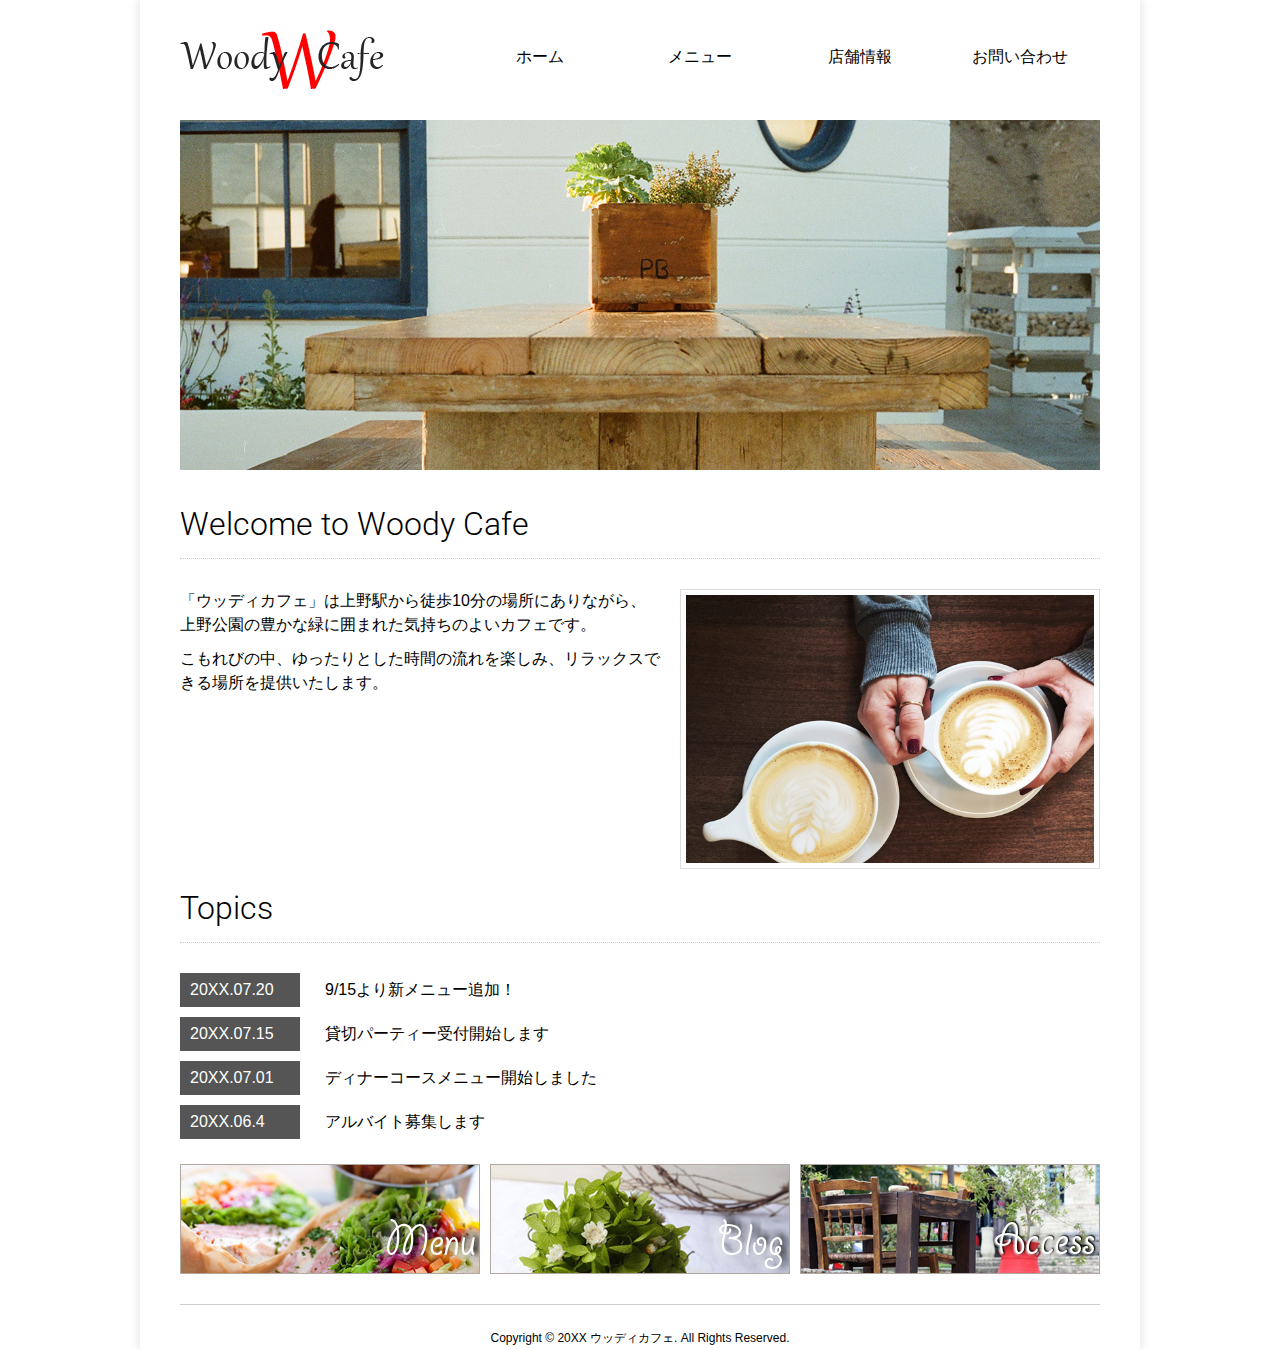
==== woodycafe/index.html @ 1b3ad713 "first commit" ====
<!DOCTYPE html>
<html lang="ja">
	<head>
		<meta charset="UTF-8">
		<meta name="viewport" content="width=device-width, initial-scale=1">
		<meta name="description" content="2015年上野公園のそばにオープンした緑に囲まれた自然派カフェ。スタイリッシュなカフェでほっと一息お寛ぎください。">
		<meta name="keywords" content="ウッディカフェ,Woody Cafe,東京,上野,喫茶店">
		<title>ウッディカフェ</title>
		<link rel="stylesheet" href="css/sanitize.css">
		<link rel="stylesheet" href="css/style.css">
	</head>
	<body>
		<div class="wrapper">
			<header class="gl-header">
				<h1><a href="index.html">Woody Cafe</a></h1>
				<nav class="gl-nav">
					<ul>
						<li><a href="index.html">ホーム</a></li>
						<li><a href="menu.html">メニュー</a></li>
						<li><a href="info.html">店舗情報</a></li>
						<li><a href="contact.html">お問い合わせ</a></li>
					</ul>
				</nav>
			</header>
			<div class="main-img">
				<img src="images/topimage01.jpg" alt="">
			</div>
			<main class="gl-main">
				<section class="message">
					<h2>Welcome to Woody Cafe</h2>
					<p><img src="images/top01.jpg" width="420" height="280" alt="テーブルの上のカフェラテ"></p>
					<p>「ウッディカフェ」は上野駅から徒歩10分の場所にありながら、上野公園の豊かな緑に囲まれた気持ちのよいカフェです。</p>
					<p>こもれびの中、ゆったりとした時間の流れを楽しみ、リラックスできる場所を提供いたします。</p>
				</section>
				<section class="topics">
					<h2>Topics</h2>
					<dl>
						<dt>20XX.07.20</dt>
						<dd>9/15より新メニュー追加！</dd>
						<dt>20XX.07.15</dt>
						<dd>貸切パーティー受付開始します</dd>
						<dt>20XX.07.01</dt>
						<dd>ディナーコースメニュー開始しました</dd>
						<dt>20XX.06.4</dt>
						<dd>アルバイト募集します</dd>
					</dl>
				</section>
			</main>
			<aside class="top-aside">
				<ul>
					<li><a href="menu.html"><img src="images/banner01.jpg" width="300" height="110" alt="メニューバナー"></a></li>
					<li><a href="#"><img src="images/banner02.jpg" width="300" height="110" alt="ブログバナー"></a></li>
					<li><a href="info.html"><img src="images/banner03.jpg" width="300" height="110" alt="アクセスバナー"></a></li>
				</ul>
			</aside>
			<footer class="gl-footer">
				<p><small>Copyright &copy; 20XX ウッディカフェ. All Rights Reserved.</small></p>
			</footer>
		</div>
	</body>
</html>
---- woodycafe/css/sanitize.css ----
/*! sanitize.css v3.0.0 | CC0 1.0 Public Domain | github.com/10up/sanitize.css */

/*
 * Normalization
 */

audio:not([controls]) {
	display: none; /* Chrome 44-, iOS 8+, Safari 9+ */
}

button {
	overflow: visible; /* Internet Explorer 11- */
	-webkit-appearance: button; /* iOS 8+ */
}

details {
	display: block; /* Edge 12+, Firefox 40+, Internet Explorer 11-, Windows Phone 8.1+ */
}

html {
	-ms-overflow-style: -ms-autohiding-scrollbar; /* Edge 12+, Internet Explorer 11- */
	overflow-y: scroll; /* All browsers without overlaying scrollbars */
	-webkit-text-size-adjust: 100%; /* iOS 8+ */
}

input {
	-webkit-border-radius: 0 /* iOS 8+ */
}

input[type="button"], input[type="reset"], input[type="submit"] {
	-webkit-appearance: button;/* iOS 8+ */
}

input[type="number"] {
	width: auto;/* Firefox 36+ */
}

input[type="search"] {
	-webkit-appearance: textfield;/* Chrome 45+, Safari 9+ */
}

input[type="search"]::-webkit-search-cancel-button, input[type="search"]::-webkit-search-decoration {
	-webkit-appearance: none;/* Chrome 45+, Safari 9+ */
}

main {
	display: block; /* Android 4.3-, Internet Explorer 11-, Windows Phone 8.1+ */
}

pre {
	overflow: auto; /* Internet Explorer 11- */
}

progress {
	display: inline-block; /* Internet Explorer 11-, Windows Phone 8.1+ */
}

small {
	font-size: 75%; /* All browsers */
}

summary {
	display: block; /* Firefox 40+, Internet Explorer 11-, Windows Phone 8.1+ */
}

svg:not(:root) {
	overflow: hidden; /* Internet Explorer 11- */
}

template {
	display: none; /* Android 4.3-, Internet Explorer 11-, iOS 7-, Safari 7-, Windows Phone 8.1+ */
}

textarea {
	overflow: auto; /* Edge 12+, Internet Explorer 11- */
}

[hidden] {
	display: none; /* Internet Explorer 10- */
}

/*
 * Universal inheritance
 */

*,
:before,
:after {
	box-sizing: inherit;
}

* {
	font-size: inherit;
	line-height: inherit;
}

:before,
:after {
	text-decoration: inherit;
	vertical-align: inherit;
}



/*
 * Opinionated defaults
 */

/* specify the border style and width of all elements */

*,
:before,
:after {
	border-style: solid;
	border-width: 0;
}

/* specify the core styles of all elements */

* {
	background-repeat: no-repeat;
	margin: 0;
	padding: 0;
}

/* specify the root styles of the document */

:root {
	background-color: #ffffff;
	box-sizing: border-box;
	color: #000000;
	cursor: default;
	font: 100%/1.5 sans-serif;
	text-rendering: optimizeLegibility;
}

/* specify the text decoration of anchors */

a {
	text-decoration: none;
}

/* specify the alignment of media elements */

audio,
canvas,
iframe,
img,
svg,
video {
	vertical-align: middle;
}

/* specify the background color of form elements */

button,
input,
select,
textarea {
	background-color: transparent;
}

/* specify the inherited color and font of form elements */

button,
input,
select,
textarea {
	color: inherit;
	font-family: inherit;
	font-style: inherit;
	font-weight: inherit;
}

/* specify the minimum height of form elements */

button,
[type="button"],
[type="date"],
[type="datetime"],
[type="datetime-local"],
[type="email"],
[type="month"],
[type="number"],
[type="password"],
[type="reset"],
[type="search"],
[type="submit"],
[type="tel"],
[type="text"],
[type="time"],
[type="url"],
[type="week"],
select,
textarea {
	min-height: 1.5em;
}

/* specify the font family of code elements */

code,
kbd,
pre,
samp {
	font-family: monospace, monospace;
}

/* specify the list style of nav lists */

nav ol,
nav ul {
	list-style: none;
}

/* specify the standard appearance of selects */

select {
	-moz-appearance: none;    /* Firefox 40+ */
	-webkit-appearance: none /* Chrome 45+ */
}

select::-ms-expand {
	display: none;/* Edge 12+, Internet Explorer 11- */
}

select::-ms-value {
	color: currentColor;/* Edge 12+, Internet Explorer 11- */
}

/* specify the border styling of tables */

table {
	border-collapse: collapse;
	border-spacing: 0;
}

/* specify the resizability of textareas */

textarea {
	resize: vertical;
}

/* specify the background color, font color, and drop shadow of text selections */

::-moz-selection {
	background-color: #b3d4fc; /* required when declaring ::selection */
	color: #4c2b03;
	text-shadow: none;
}

::selection {
	background-color: #b3d4fc; /* required when declaring ::selection */
	color: #4c2b03;
	text-shadow: none;
}

/* specify the progress cursor of updating elements */

[aria-busy="true"] {
	cursor: progress;
}

/* specify the pointer cursor of trigger elements */

[aria-controls] {
	cursor: pointer;
}

/* specify the unstyled cursor of disabled, not-editable, or otherwise inoperable elements */

[aria-disabled] {
	cursor: default;
}

/* specify the style of visually hidden yet accessible elements */

[hidden][aria-hidden="false"] {
	clip: rect(0 0 0 0);
	display: inherit;
	position: absolute
}

[hidden][aria-hidden="false"]:focus {
	clip: auto;
}

/*# sourceMappingURL=sanitize.css.map */
---- woodycafe/css/style.css ----
@charset "utf-8";
@import url("https://fonts.googleapis.com/css?family=Raleway");
@import url("https://fonts.googleapis.com/css?family=Roboto:300");

/*
------------------------------------------------------- */
/* base
------------------------------------------------------- */

body {
    font-family: '游ゴシック体', 'Yu Gothic', YuGothic, 'ヒラギノ角ゴシックPro', 'Hiragino Kaku Gothic Pro', メイリオ, Meiryo, Osaka, 'ＭＳＰゴシック', 'MS PGothic', sans-serif;
    line-height: 1.5;
}
.wrapper {
    width: 1000px;
    margin: 0 auto;
    padding: 0 40px;
    box-shadow: 0 0 10px #dddddd;
}
a {
    text-decoration: none;
}
h1 a {
    display: block;
    background: url("../images/logo.png") 0px 30px no-repeat;
    height: 90px;
    width: 260px;
    text-indent: -9999px;
    float: left;
    margin-right: 20px;
}
h2 {
     font-size: 32px;
    font-family: 'Roboto', sans-serif;
    font-weight: 300;
    padding-bottom: 10px;
    margin-bottom : 30px;
}
.menu h2, .shop h2, .contact h2 {
    height: 150px;
    font-size: 40px;
    color: #ffffff;
    padding-top: 80px;
    padding-left: 30px;
    text-shadow: 1px 1px 5px rgba(0,0,0,0.5);
}
.menu h2 {
    background: url("../images/titleimage01.jpg") 0 0 no-repeat;
}
.shop h2 {
    background: url("../images/titleimage02.jpg") 0 0 no-repeat;
}
.contact h2 {
    background: url("../images/titleimage03.jpg") 0 0 no-repeat;
}
.message h2, .topics h2 {
    border-bottom: 1px dotted #cccccc;
    padding: 0 0 10px 0;
}
h3 {
    font-size: 24px;
    font-family: 'Roboto', sans-serif;
    font-weight: 300;
}
p:not(:last-of-type){
    margin-bottom: 10px;
}
section {
    margin-bottom: 15px;
}
ul {
    list-style-type: none;
}
input, textarea {
    border: 1px solid #dddddd;
}
.gl-header {
    height: 90px;
    overflow: hidden;
    margin-bottom: 30px;
}
.gl-footer {
    text-align: center;
    border-top: 1px solid #cccccc;
    padding-top: 20px;
}

/*
------------------------------------------------------ */
/* nav
------------------------------------------------------- */
.gl-nav ul {
    padding-top: 35px;
    display: table;
    table-layout: fixed;
    width: 640px;
}
.gl-nav li {
    display: table-cell;
    text-align: center;
}
.gl-nav a {
    display: block;
    padding: 10px 0;
    width: 100%;
    color: #000000;
}
.gl-nav a:hover {
    color: #999999;
}

/*
------------------------------------------------------ */
/* top
------------------------------------------------------- */
.main-img {
    margin-bottom: 30px;
}
.message {
    overflow: hidden;
}
.message img {
    border: 1px solid #dddddd;
    padding: 5px;
    float: right;
    margin-left: 20px;
}
.topics dl {
    overflow: hidden;
}
.topics dt {
    float: left;
    width: 120px;
    background-color: #555555;
    color: #ffffff;
    padding: 5px 10px;
    margin-bottom: 10px;
}
.topics dd {
    margin-left: 140px;
    padding: 5px;
    margin-bottom: 10px;
}
.top-aside ul {
    overflow: hidden;
    margin-bottom: 30px;
}
.top-aside li {
    float: left;
    margin-right: 10px;
}
.top-aside li:last-child {
    margin-right: 0;
}
/*
------------------------------------------------------- */
/* menu
------------------------------------------------------- */
.menu .flex-container {
    display: flex;
}
.menu .flex-item01 {
    order: 1;
    flex-grow: 1;
}
.menu .flex-item02 {
    order: 0;
    flex-grow: 3;
}
.menu-box ul {
    display: flex;
    width: 600px;
    margin: 20px 0 30px 0;
    flex-flow: wrap;
    justify-content: space-between;
}
.menu-box:nth-of-type(5) ul {
    height: 400px;
    align-content: space-between;
}
.menu-box img {
    border: 1px solid #dddddd;
    padding: 5px;
    margin-bottom: 3px;
}
.caption {
    font-size: 12px;
}

/*
------------------------------------------------------- */
/* shop
------------------------------------------------------- */
.shop .flex-container {
    display: flex;
    justify-content: space-between;
}
.shop table {
    border-collapse: collapse;
    width: 440px;
}
.shop th, .shop td {
    padding: 10px;
}
.shop th {
    width: 25%;
    vertical-align: top;
    font-weight: normal;
    text-align: left;
    background-color: #555555;
    color: #ffffff;
    border-bottom: 1px solid #ffffff;
}
.shop tr:last-child th {
    border: none;
}

/*
------------------------------------------------------- */
/* contact
------------------------------------------------------- */
.contact .require {
    color: #ff0000;
}
.contact .item01, .contact .item02 {
    display: block;
    width: 300px;
    float: left;
    margin-bottom: 10px;
    text-align: right;
    line-height: 40px;
    margin-right: 10px;
}
.contact .item01:after {
    content: "";
    display: block;
    clear:both;
}
.contact input {
    border-radius: 3px;
    padding: 8px;
}
.contact input[type="text"], .contact input[type="email"], .contact input[type="tel"] {
    width: 300px;
}
.contact .item02wrapper {
    overflow: hidden;
}
.contact .item02wrapper label {
    line-height: 40px;
}
.contact p:nth-child(7) .item02, .contact p:nth-child(8) .item02, .contact p:nth-child(9) .item02 {
    line-height: 30px;
}
.contact .item02wrapper .sm {
    font-size: 10px;
}
.contact .item02wrapper select {
    width: 300px;
    border: 1px solid #ccc;
    padding: 8px;
    border-radius: 3px;
}
.contact input[type="submit"] {
    display: block;
    margin: 0 auto;
    width: 180px;
    height: 54px;
    text-align: center;
    /*line-height: 40px;*/
    border-radius: 3px;
    background-color: #aaaaaa;
    border: 2px solid #aaaaaa;
    color: #fff;
    transition: all .3s;
}
.contact input[type="submit"]:hover {
    background-color: #fff;
    color: #aaaaaa;
}

/*
------------------------------------------------------- */
/* スマートフォン
------------------------------------------------------- */
@media screen and (max-width: 479px){
    .wrapper {
        width: 100%;
        padding: 0;
    }
    .gl-main {
        padding: 0 10px;
    }
    h1 a{
        width: 100%;
        background-position: center center;
    }
    h2 {
        font-size: 26px;
    }
    .message h2, .topics h2 {
        border: none;
        margin-bottom: 0;
    }
    .gl-header {
        height: auto;
        margin-bottom: 10px;
    }

    /* nav */
    .gl-nav ul {
        padding-top: 0;
        table-layout: auto;
        width: 100%;
    }
    .gl-nav li {
        font-size: 14px;
        border-left:1px solid #eeeeee;
    }
    .nav li:first-child {
        border-left: none;
    }
    .nav a {
        padding: 5px 0;
    }

    /* home */
    .main-img img {
        width: 100%;
    }
    .message img {
        float: none;
        width: 100%;
        height: 100%;
        padding: 0;
        border: none;
        margin-left: 0;
        margin-bottom: 10px;
    }
    .topics dt {
        float: none;
        width: auto;
    }
    .topics dd {
        margin-left: 0;
        margin-bottom: 10px;
    }
    .top-aside li {
        float: none;
        margin-right: 0;
        margin-bottom: 15px;
        text-align: center;
    }
    .top-aside li:last-child {
        margin-bottom: 0;
    }
}
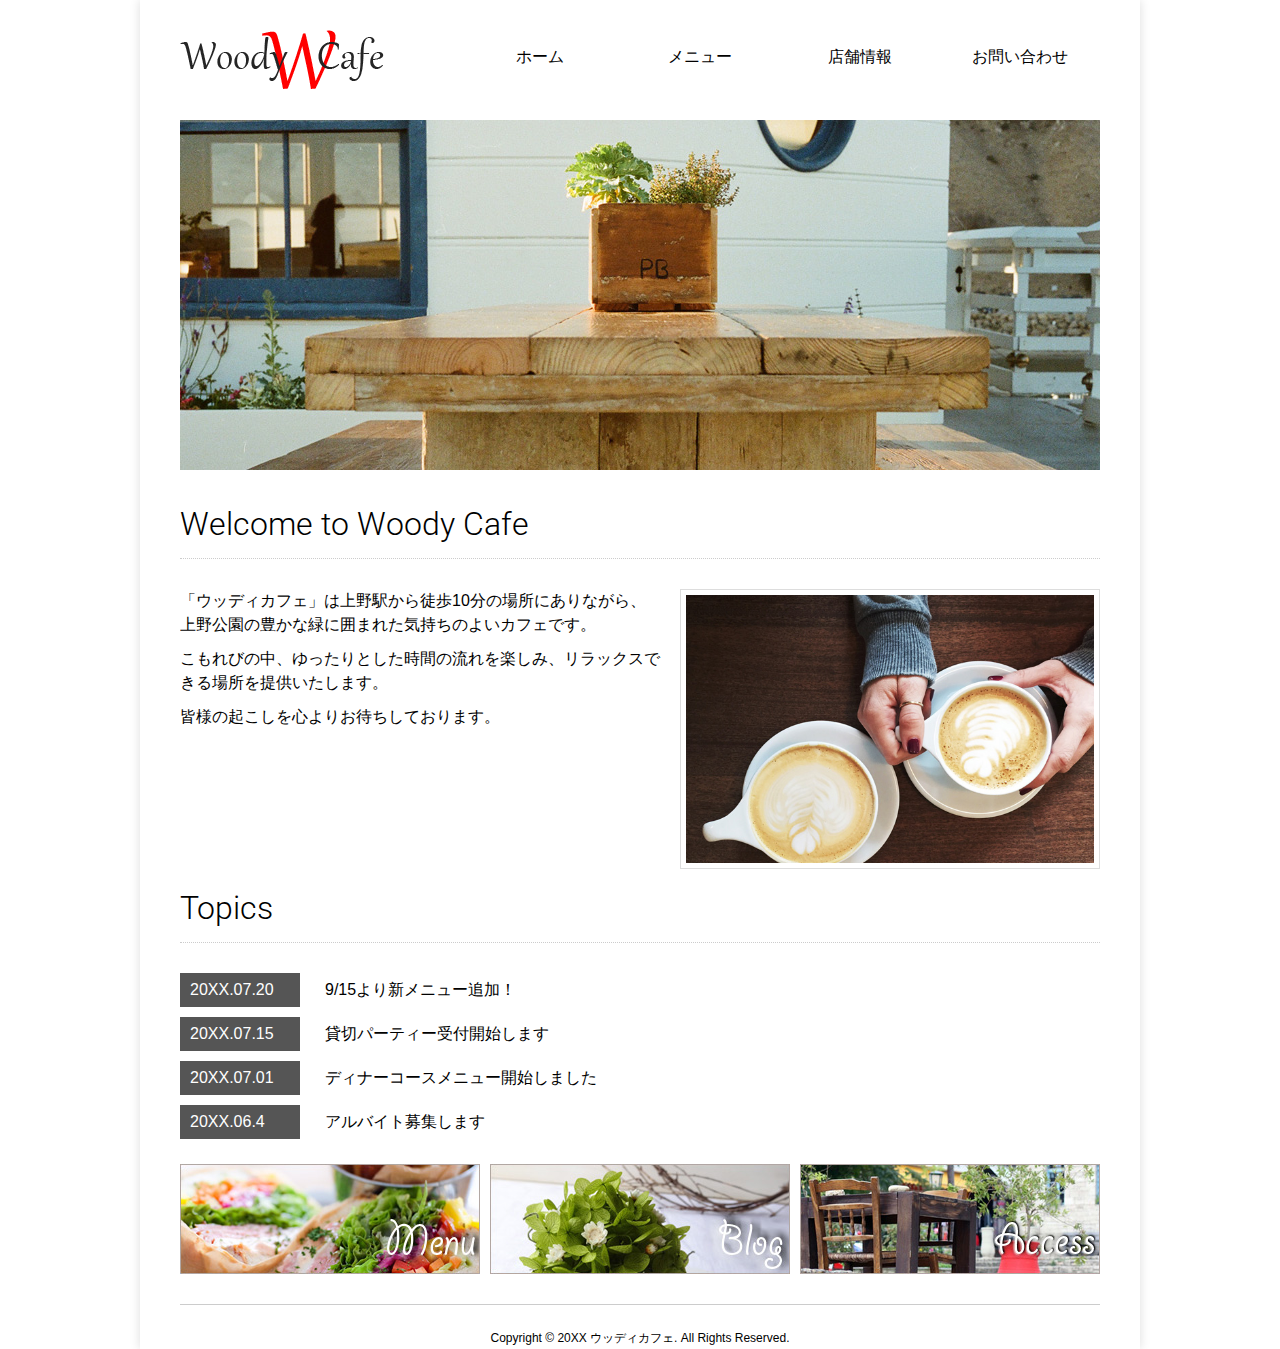
==== commit e2408cdd: "welcomeメッセージ追加" ====
--- a/woodycafe/index.html
+++ b/woodycafe/index.html
@@ -31,6 +31,7 @@
 					<p><img src="images/top01.jpg" width="420" height="280" alt="テーブルの上のカフェラテ"></p>
 					<p>「ウッディカフェ」は上野駅から徒歩10分の場所にありながら、上野公園の豊かな緑に囲まれた気持ちのよいカフェです。</p>
 					<p>こもれびの中、ゆったりとした時間の流れを楽しみ、リラックスできる場所を提供いたします。</p>
+					<p>皆様の起こしを心よりお待ちしております。</p>
 				</section>
 				<section class="topics">
 					<h2>Topics</h2>
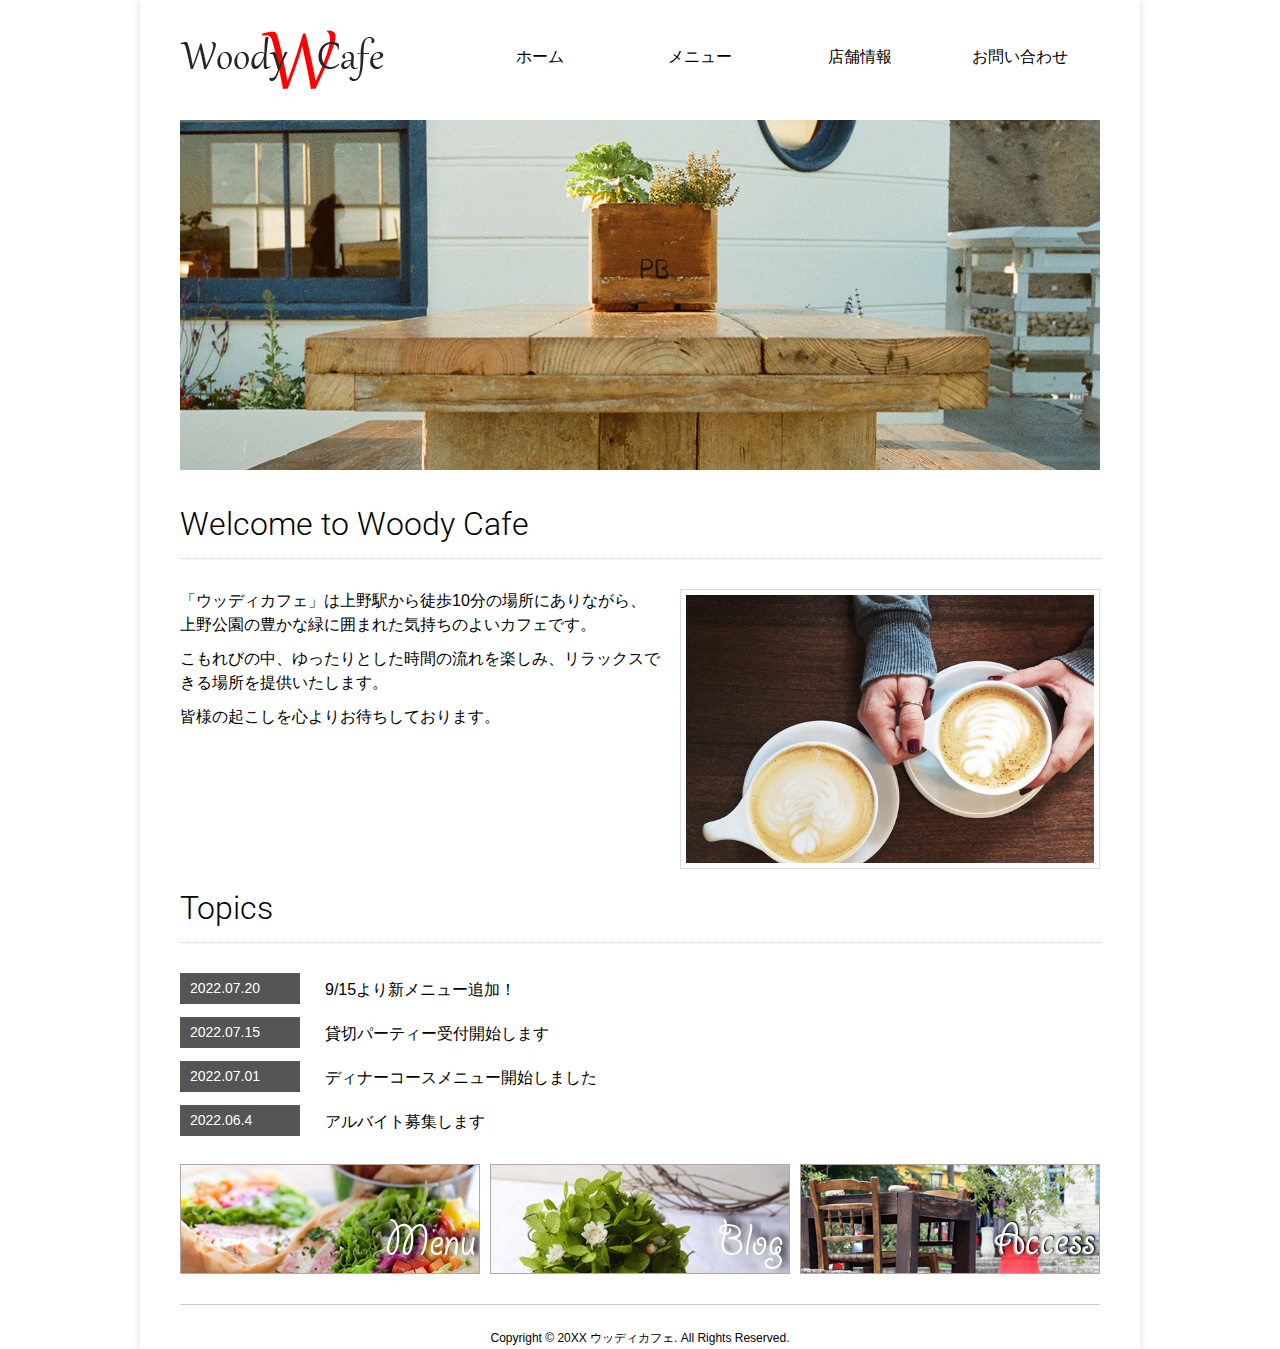
==== commit 56338559: "topics年度修正" ====
--- a/woodycafe/index.html
+++ b/woodycafe/index.html
@@ -36,13 +36,13 @@
 				<section class="topics">
 					<h2>Topics</h2>
 					<dl>
-						<dt>20XX.07.20</dt>
+						<dt>2022.07.20</dt>
 						<dd>9/15より新メニュー追加！</dd>
-						<dt>20XX.07.15</dt>
+						<dt>2022.07.15</dt>
 						<dd>貸切パーティー受付開始します</dd>
-						<dt>20XX.07.01</dt>
+						<dt>2022.07.01</dt>
 						<dd>ディナーコースメニュー開始しました</dd>
-						<dt>20XX.06.4</dt>
+						<dt>2022.06.4</dt>
 						<dd>アルバイト募集します</dd>
 					</dl>
 				</section>
--- a/woodycafe/css/style.css
+++ b/woodycafe/css/style.css
@@ -107,6 +107,7 @@
 }
 .gl-nav a:hover {
     color: #999999;
+    background-color: #eeeeee;
 }
 
 /*
@@ -135,6 +136,7 @@
     color: #ffffff;
     padding: 5px 10px;
     margin-bottom: 10px;
+    font-size: 14px;
 }
 .topics dd {
     margin-left: 140px;
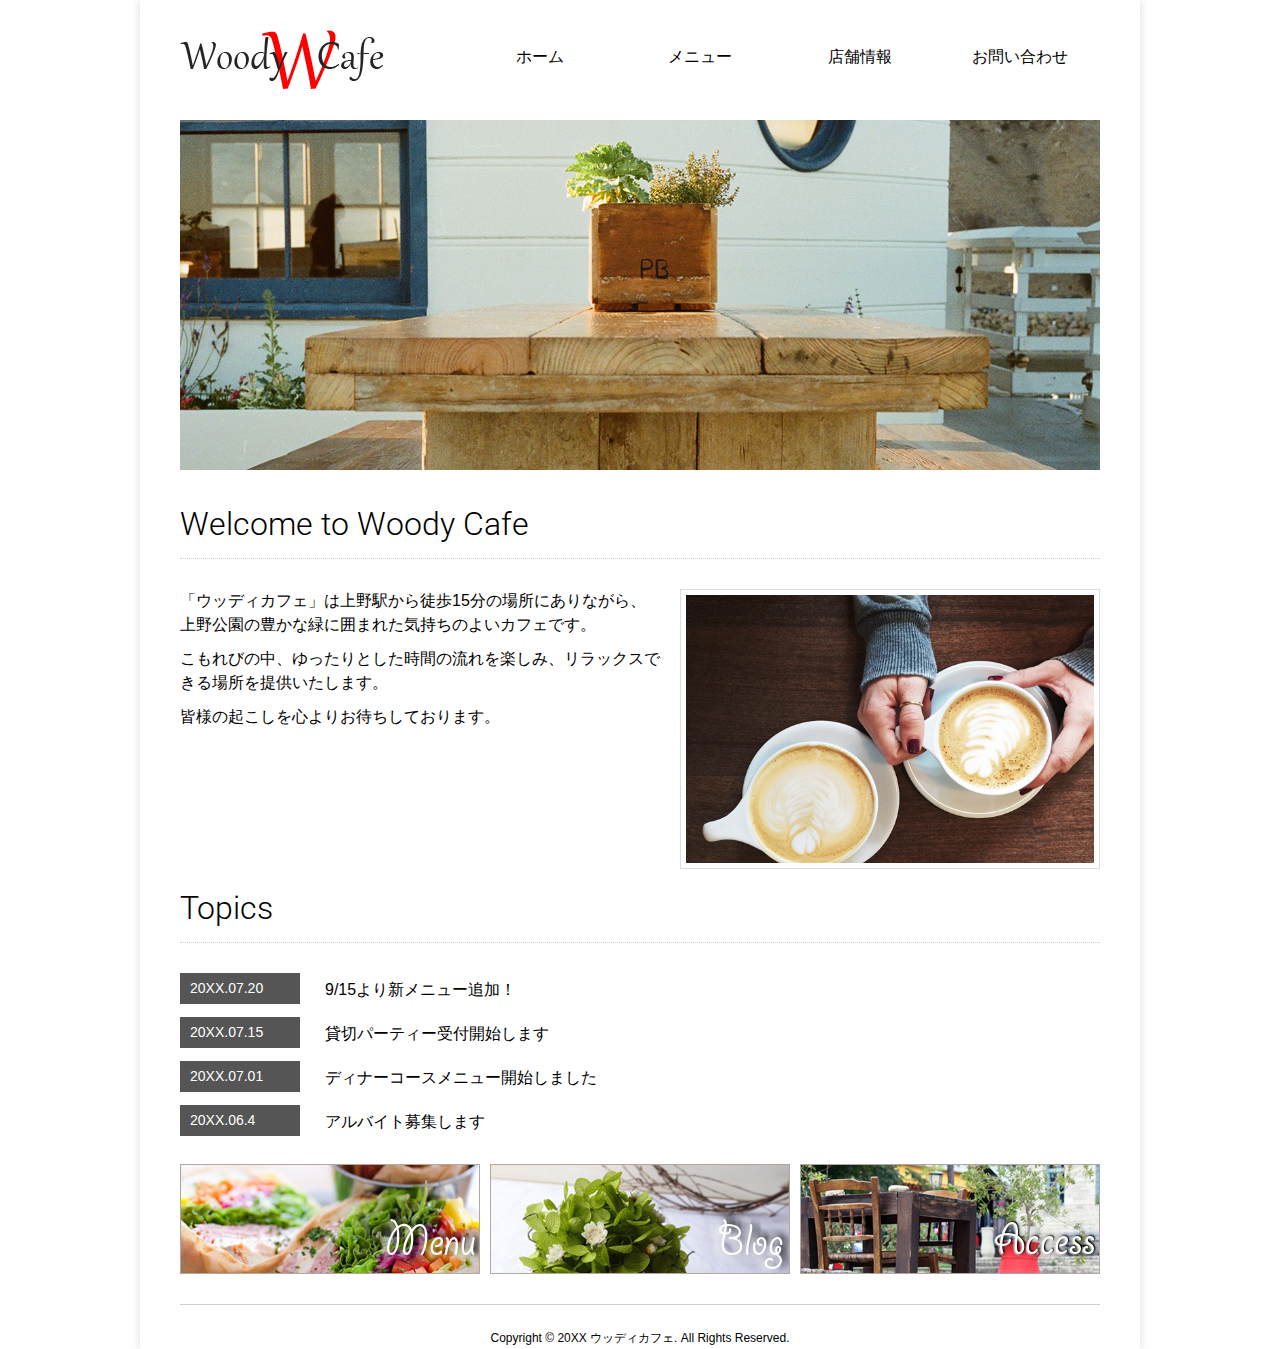
==== commit 73827b89: "徒歩時間修正" ====
--- a/woodycafe/index.html
+++ b/woodycafe/index.html
@@ -29,20 +29,20 @@
 				<section class="message">
 					<h2>Welcome to Woody Cafe</h2>
 					<p><img src="images/top01.jpg" width="420" height="280" alt="テーブルの上のカフェラテ"></p>
-					<p>「ウッディカフェ」は上野駅から徒歩10分の場所にありながら、上野公園の豊かな緑に囲まれた気持ちのよいカフェです。</p>
+					<p>「ウッディカフェ」は上野駅から徒歩15分の場所にありながら、上野公園の豊かな緑に囲まれた気持ちのよいカフェです。</p>
 					<p>こもれびの中、ゆったりとした時間の流れを楽しみ、リラックスできる場所を提供いたします。</p>
 					<p>皆様の起こしを心よりお待ちしております。</p>
 				</section>
 				<section class="topics">
 					<h2>Topics</h2>
 					<dl>
-						<dt>2022.07.20</dt>
+						<dt>20XX.07.20</dt>
 						<dd>9/15より新メニュー追加！</dd>
-						<dt>2022.07.15</dt>
+						<dt>20XX.07.15</dt>
 						<dd>貸切パーティー受付開始します</dd>
-						<dt>2022.07.01</dt>
+						<dt>20XX.07.01</dt>
 						<dd>ディナーコースメニュー開始しました</dd>
-						<dt>2022.06.4</dt>
+						<dt>20XX.06.4</dt>
 						<dd>アルバイト募集します</dd>
 					</dl>
 				</section>
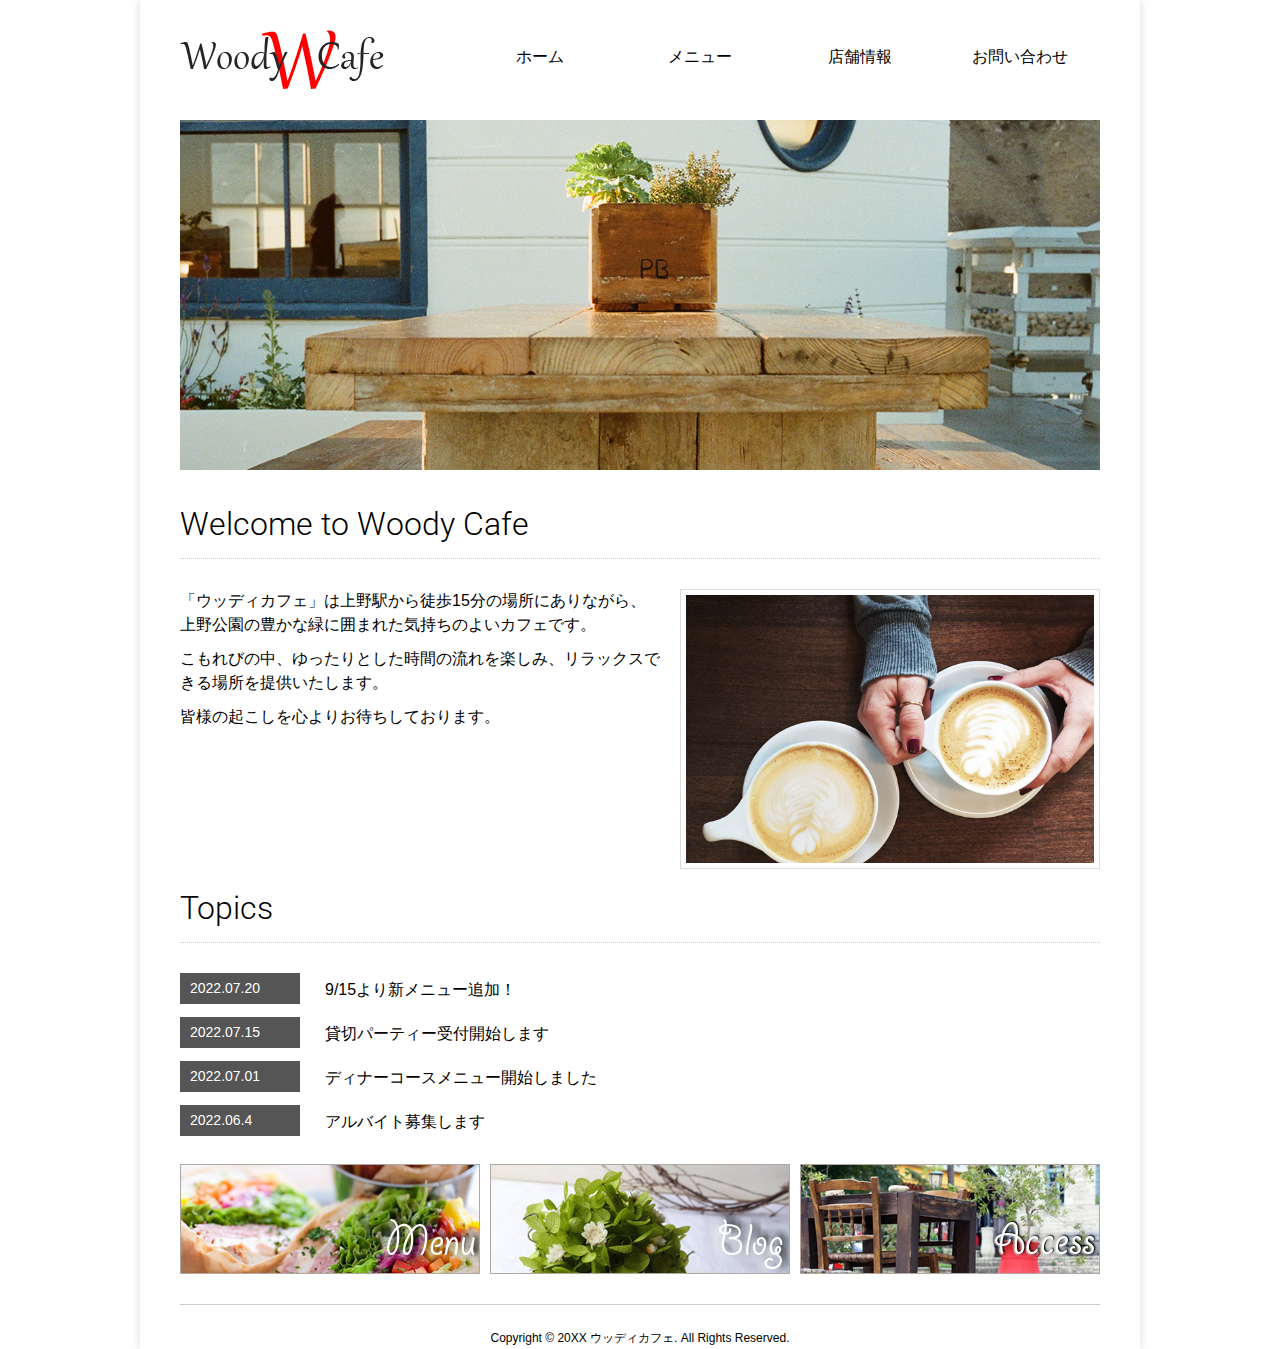
==== commit 1475a269: "Merge branch 'develop'" ====
--- a/woodycafe/index.html
+++ b/woodycafe/index.html
@@ -36,13 +36,13 @@
 				<section class="topics">
 					<h2>Topics</h2>
 					<dl>
-						<dt>20XX.07.20</dt>
+						<dt>2022.07.20</dt>
 						<dd>9/15より新メニュー追加！</dd>
-						<dt>20XX.07.15</dt>
+						<dt>2022.07.15</dt>
 						<dd>貸切パーティー受付開始します</dd>
-						<dt>20XX.07.01</dt>
+						<dt>2022.07.01</dt>
 						<dd>ディナーコースメニュー開始しました</dd>
-						<dt>20XX.06.4</dt>
+						<dt>2022.06.4</dt>
 						<dd>アルバイト募集します</dd>
 					</dl>
 				</section>
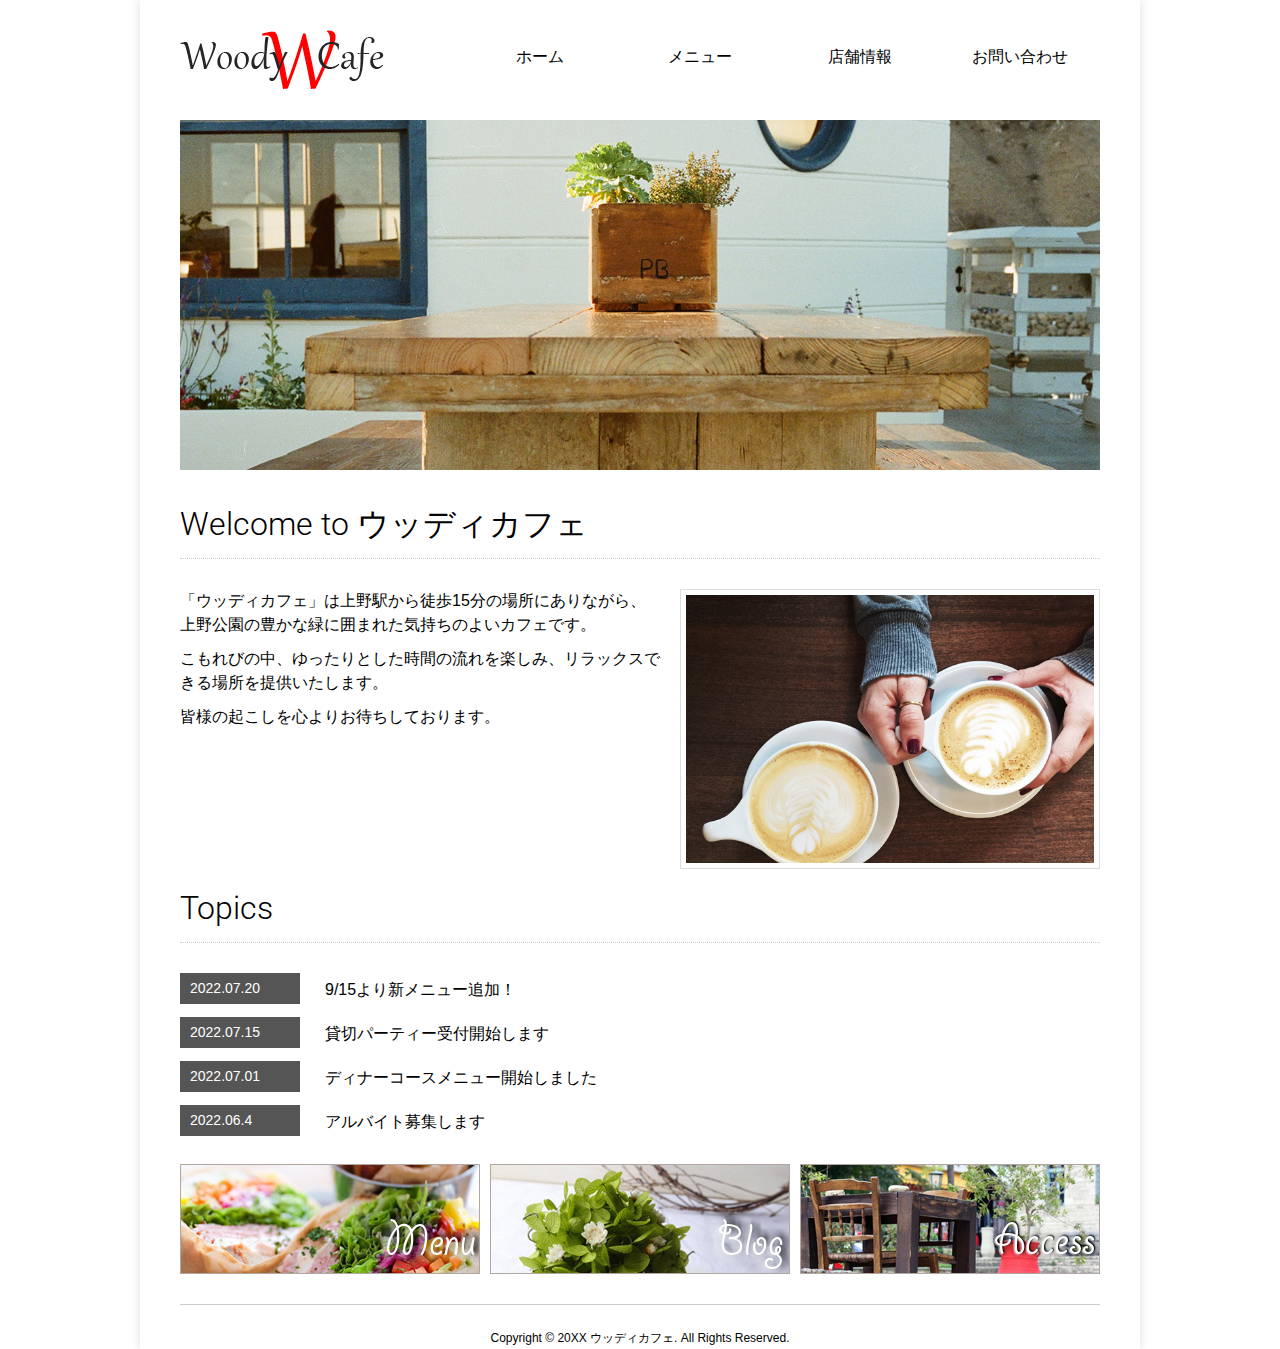
==== commit a2dbdffa: "h2ウッディカフェをカタカナに変更" ====
--- a/woodycafe/index.html
+++ b/woodycafe/index.html
@@ -27,7 +27,7 @@
 			</div>
 			<main class="gl-main">
 				<section class="message">
-					<h2>Welcome to Woody Cafe</h2>
+					<h2>Welcome to ウッディカフェ</h2>
 					<p><img src="images/top01.jpg" width="420" height="280" alt="テーブルの上のカフェラテ"></p>
 					<p>「ウッディカフェ」は上野駅から徒歩15分の場所にありながら、上野公園の豊かな緑に囲まれた気持ちのよいカフェです。</p>
 					<p>こもれびの中、ゆったりとした時間の流れを楽しみ、リラックスできる場所を提供いたします。</p>
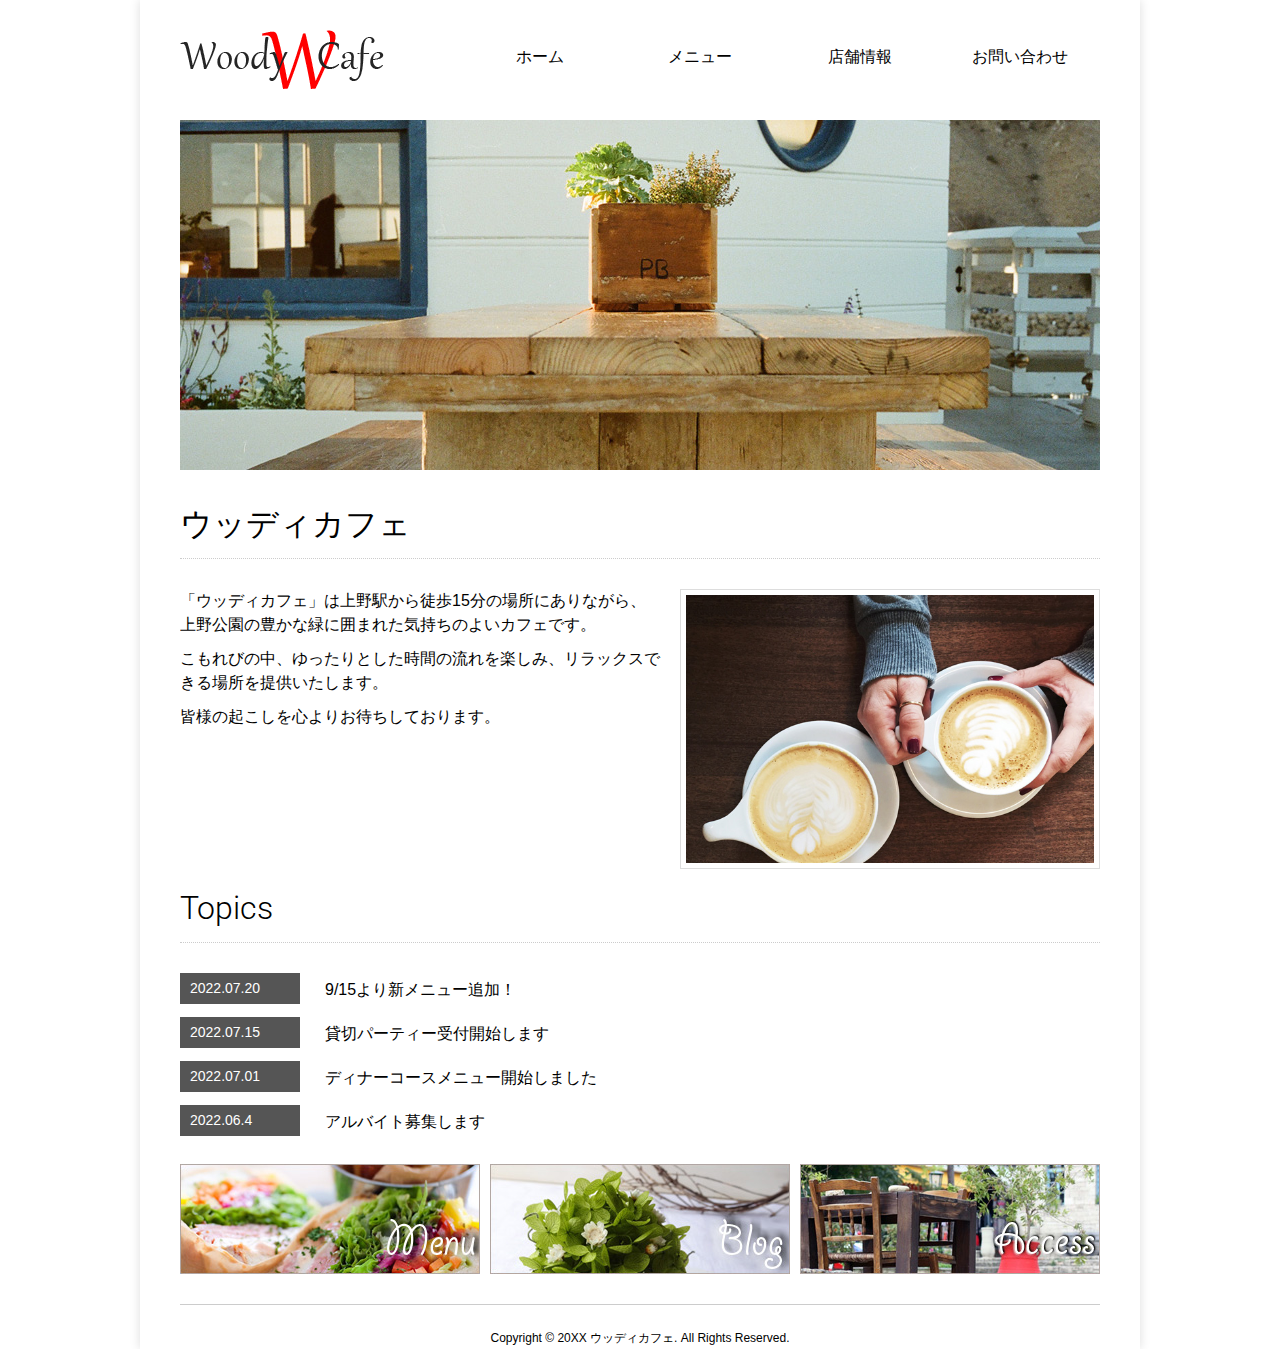
==== commit 2fa03746: "h２ウッディカフェを全部カタカナに変更" ====
--- a/woodycafe/index.html
+++ b/woodycafe/index.html
@@ -27,7 +27,7 @@
 			</div>
 			<main class="gl-main">
 				<section class="message">
-					<h2>Welcome to ウッディカフェ</h2>
+					<h2>ウッディカフェ</h2>
 					<p><img src="images/top01.jpg" width="420" height="280" alt="テーブルの上のカフェラテ"></p>
 					<p>「ウッディカフェ」は上野駅から徒歩15分の場所にありながら、上野公園の豊かな緑に囲まれた気持ちのよいカフェです。</p>
 					<p>こもれびの中、ゆったりとした時間の流れを楽しみ、リラックスできる場所を提供いたします。</p>
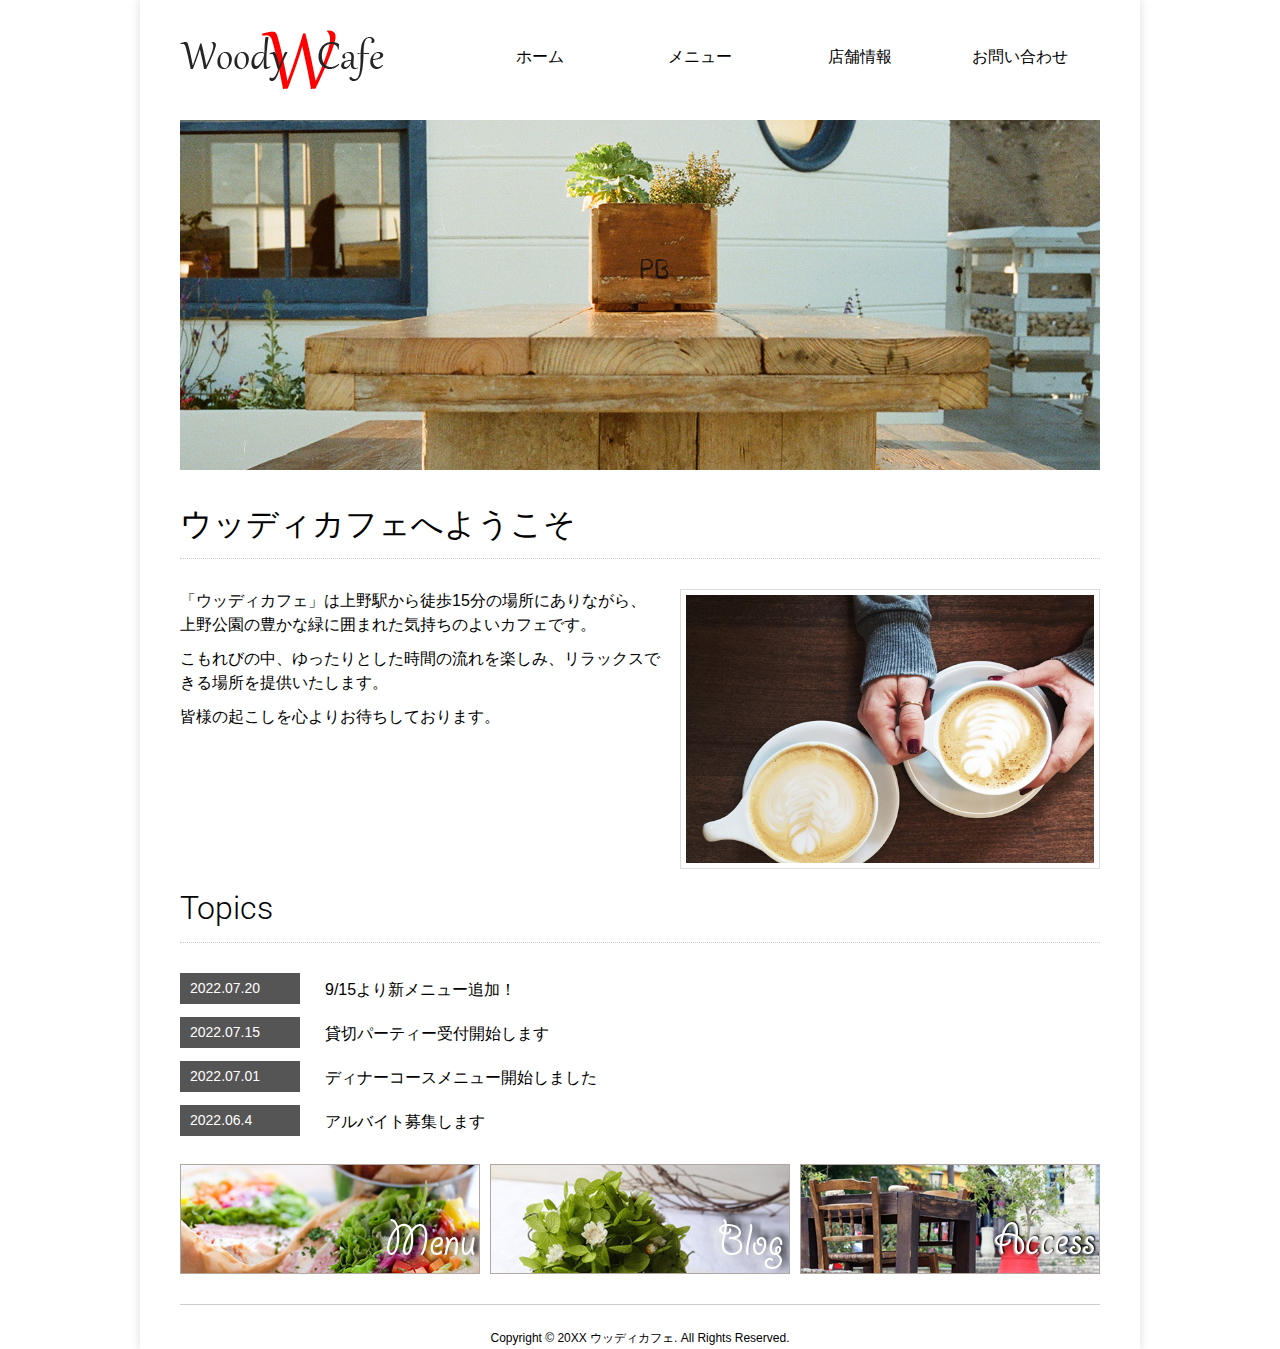
==== commit 7f30c80f: "Merge branch 'dev2'" ====
--- a/woodycafe/index.html
+++ b/woodycafe/index.html
@@ -27,7 +27,7 @@
 			</div>
 			<main class="gl-main">
 				<section class="message">
-					<h2>ウッディカフェ</h2>
+					<h2>ウッディカフェへようこそ</h2>
 					<p><img src="images/top01.jpg" width="420" height="280" alt="テーブルの上のカフェラテ"></p>
 					<p>「ウッディカフェ」は上野駅から徒歩15分の場所にありながら、上野公園の豊かな緑に囲まれた気持ちのよいカフェです。</p>
 					<p>こもれびの中、ゆったりとした時間の流れを楽しみ、リラックスできる場所を提供いたします。</p>
